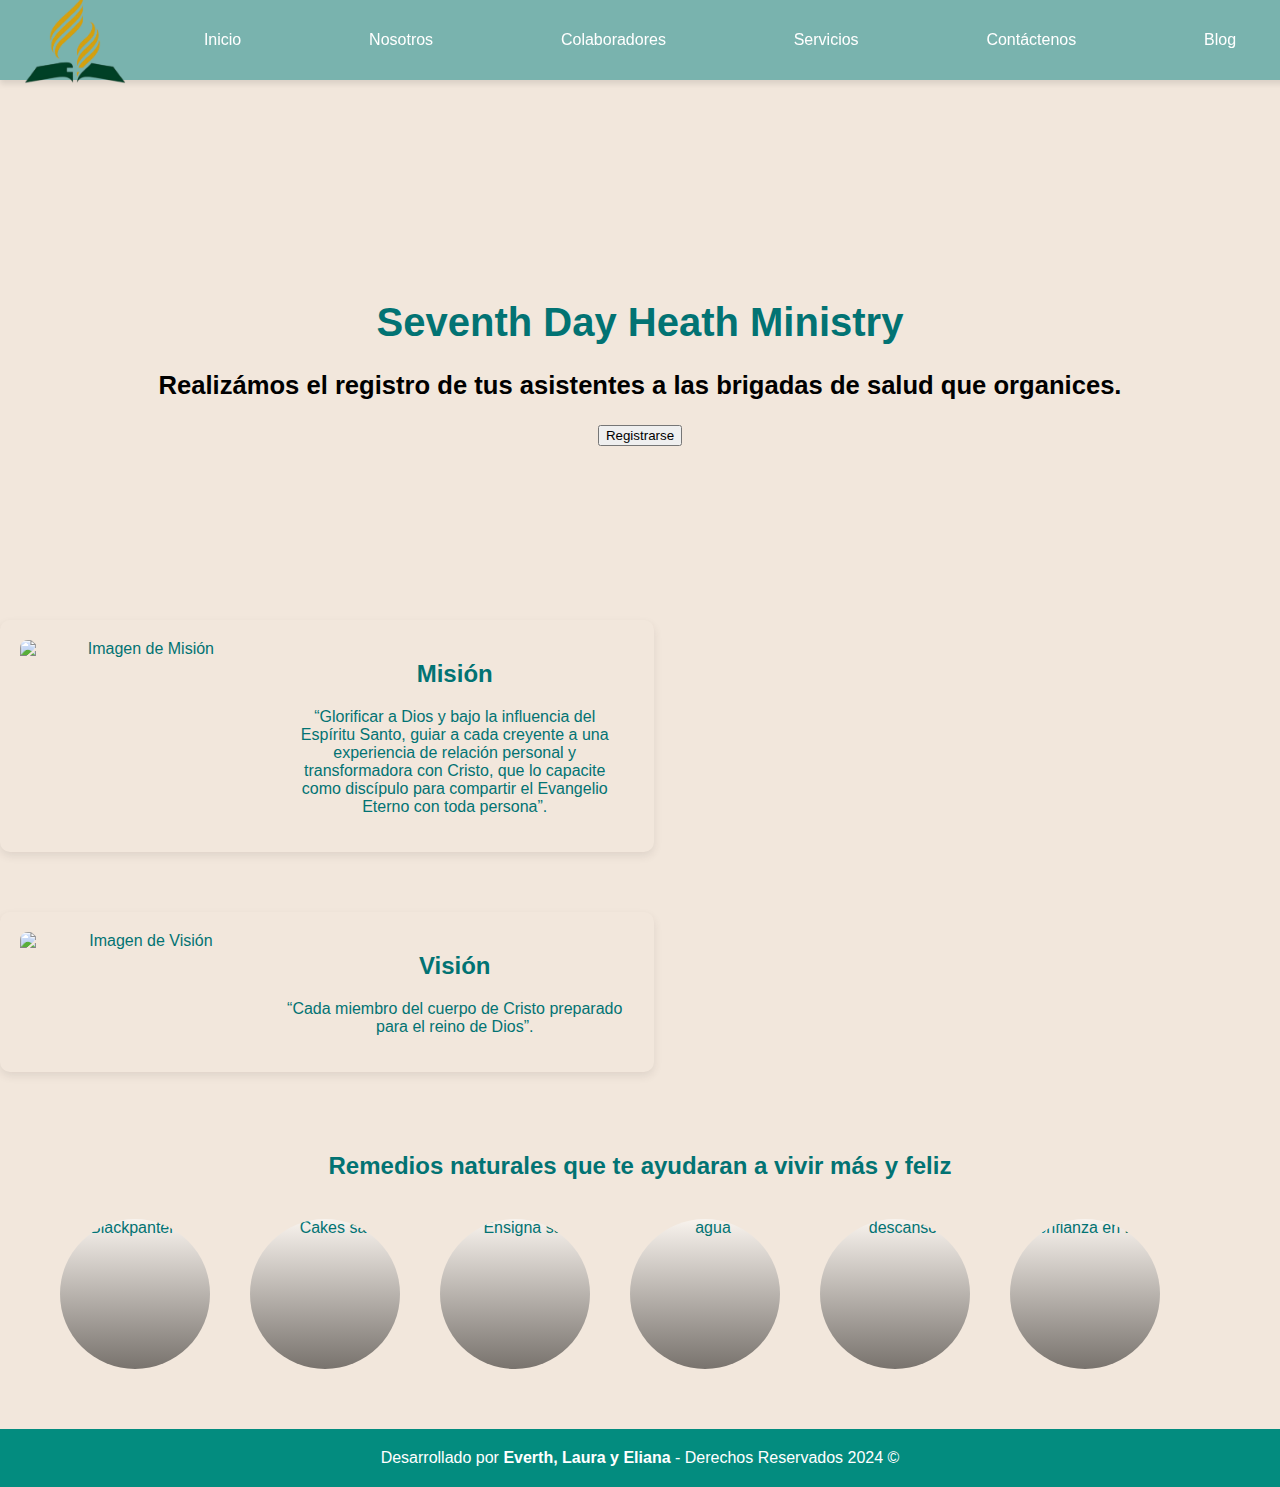
==== HTML/index.html @ 6710968e "initial commit" ====
<!DOCTYPE html>
<html lang="es">
<head>
    <meta charset="UTF-8">
    <meta name="viewport" content="width=device-width, initial-scale=1.0">
    <title>Seventh Day Heath Ministry</title>
    <link rel="stylesheet" href="../CSS/index.css">
    <link rel="stylesheet" href="../CSS/estiloglobal.css">
    <link rel="stylesheet" href="../CSS/">
</head>
<body>

    <nav class="nav">

        <img src="../Imagenes/logo2-removebg-preview.png" alt="Logo empresa" class="logo-nav">
        <ul>
            <li><a href="../HTML/index.html">Inicio</a></li>
            <li><a href="../HTML/nosotros.html">Nosotros</a></li>
            <li><a href="../HTML/colaboradores.html">Colaboradores</a></li>
            <li><a href="../HTML/servicios.html">Servicios</a></li>
            <li><a href="../HTML/contactenos.html">Contáctenos</a></li>     
            <li><a href="../HTML/blog.html">Blog</a></li>
        </ul>
    </nav>

    <section class="hero">
        <h2 class="titulo">Seventh Day Heath Ministry</h2>
        <p class="eslogan">Realizámos el registro de tus asistentes a las brigadas de salud que organices.</p>
    
        <button onclick="window.location.href='registro.html'" class="btn btn-primary btn-lg">Registrarse</button>
    </section>

    <div class="mision-vision-container">
        <section class="mision-contenedor">
            <img src="https://images.pexels.com/photos/8942684/pexels-photo-8942684.jpeg?auto=compress&cs=tinysrgb&w=1260&h=750&dpr=1"  alt="Imagen de Misión">
            <div class="texto-mision">
                <h2>Misión</h2>
                <p>“Glorificar a Dios y bajo la influencia del Espíritu Santo, guiar a cada creyente  a una experiencia de relación personal y transformadora con Cristo, que lo capacite como discípulo para compartir el Evangelio Eterno con toda persona”.</p>
            </div>
        </section>
    
        <section class="vision-contenedor">
            <img src="https://images.pexels.com/photos/6754187/pexels-photo-6754187.jpeg?auto=compress&cs=tinysrgb&w=1260&h=750&dpr=1"  alt="Imagen de Visión">
            <div class="texto-vision">
                <h2>Visión</h2>
                <p>“Cada miembro del cuerpo de Cristo preparado para el reino de Dios”.</p>
            </div>
        </section>
    </div>
    

    <section class="clientes">
        <h2>Remedios naturales que te ayudaran a vivir más y feliz</h2>
        <div class="banner">
            <img src="https://images.pexels.com/photos/28872580/pexels-photo-28872580/free-photo-of-cuenco-de-peras.jpeg?auto=compress&cs=tinysrgb&w=1260&h=750&dpr=1" alt="Blackpanter sa">
            <img src="https://images.pexels.com/photos/26156281/pexels-photo-26156281/free-photo-of-mujer-relajacion-sentado-deporte.jpeg?auto=compress&cs=tinysrgb&w=1260&h=750&dpr=1" alt="Cakes sa">
            <img src="https://images.pexels.com/photos/66346/pexels-photo-66346.jpeg?auto=compress&cs=tinysrgb&w=1260&h=750&dpr=1" alt="Ensigna sa">
            <img src="https://images.pexels.com/photos/53387/sun-fireball-sunset-sea-evening-sky-53387.jpeg?auto=compress&cs=tinysrgb&w=1260&h=750&dpr=1" alt="agua">
            <img src="https://images.pexels.com/photos/371109/pexels-photo-371109.jpeg?auto=compress&cs=tinysrgb&w=1260&h=750&dpr=1" alt="descanso">
            <img src="https://images.pexels.com/photos/5199759/pexels-photo-5199759.jpeg?auto=compress&cs=tinysrgb&w=1260&h=750&dpr=1" alt="confianza en Dios">
        </div>
    </section>

    <footer>
        <p>Desarrollado por <strong>Everth, Laura y Eliana</strong> - Derechos Reservados 2024 &copy;</p>
    </footer>

    <script src="../JS/index.js"></script>
</body>
</html>
---- CSS/index.css ----
.hero {
    background-image: url('https://images.pexels.com/photos/6097775/pexels-photo-6097775.jpeg?auto=compress&cs=tinysrgb&w=1260&h=750&dpr=1'); /* Ruta de la imagen de fondo */
    background-size: cover;
    background-position: center;
    position: relative;
    height: 300px; 
}

.logo {
    width: 120px;  
    height: auto;
    position: absolute;
    z-index: 2; 
    position: relative;
    top: 5px;  
    left: 5px; 
    border-radius: 50%;
}


.eslogan {
    color:black;
    font-size: 1.6em; 
    font-weight: bold;
    z-index: 2; 
    position: relative;
}


section {
    padding: 40px 20px;
    text-align: center;
}

.mision h2, .vision h2 {
    color: #027373;
}

.banner {
    display: flex;
    justify-content: flex-start; 
    align-items: center;
    padding: 20px;
    background-color: #F2E7DC;
    overflow: hidden;
    white-space: nowrap;
    animation: scroll 20s linear infinite;
}

.banner img {
    width: 150px; 
    height: 150px; 
    border-radius: 50%;
    margin: 0 20px;
    object-fit: cover; 
    position: relative; 
    
    background: linear-gradient(to bottom, rgba(255, 255, 255, 0.5), rgba(0, 0, 0, 0.5));
    z-index: 1;
}

@media (max-width: 768px) {
    .banner {
        flex-direction: column; 
        animation: none;
    }
    .banner img {
        margin-bottom: 15px;
    }
}

@keyframes scroll {
    0% {
        transform: translateX(0); 
    }
    100% {
        transform: translateX(-100%); 
    }
}


.mision-vision-container {
    display: flex;
    justify-content: space-between; /* Espacio entre las secciones */
    gap: 20px; /* Espacio entre mision y vision */
    flex-wrap: wrap; /* Permite que se acomoden en dos filas en pantallas pequeñas */
}

.mision-contenedor, .vision-contenedor {
    display: flex;
    justify-content: flex-start;
    background-color: rgba(255, 255, 255, 0);
    box-shadow: 0 4px 8px rgba(57, 53, 53, 0.1); 
    border-radius: 10px; 
    padding: 20px;
    margin: 20px 0;
    width: 48%; /* Cada contenedor ocupa el 48% del ancho en pantallas grandes */
}

.mision-contenedor img, .vision-contenedor img {
    width: 40%; 
    max-width: 300px;
    height: auto;
    border-radius: 8px;
    margin-right: 20px; 
}

.texto-mision, .texto-vision {
    width: 55%; 
}

@media screen and (max-width: 768px) {
    .mision-contenedor, .vision-contenedor {
        flex-direction: column;
        text-align: center;
    }

    .mision-contenedor img, .vision-contenedor img {
        width: 80%; 
        margin: 0 0 20px 0; 
    }

    .texto-mision, .texto-vision {
        width: 100%; 
    }
}

.titulo {
    color: #027373;
    font-size: 2.5em; 
    margin-bottom: 10px; 
    margin-top: 250px; 
}
---- CSS/estiloglobal.css ----
body {
    font-family: 'Verdana', sans-serif;
    background-color: #F2E7DC;
    color: #027373;
    margin: 0;
    padding: 0;
    height: 100%;
}

header {
    text-align: center;
    background-color: #038C7F;
    padding: 10px 0;
}



.nav {
    background-color: rgba(0, 128, 128, 0.5); 
    position: fixed;  
    top: 0;
    width: 100%;
    display: flex;
    align-items: center; 
    padding: 10px 20px;  
    box-shadow: 0 4px 6px rgba(0, 0, 0, 0.1);
    z-index: 1000; 
    height: 60px;
}


.logo-nav {
    width: 110Px; 
    height: auto;  
    border-radius: 0; 
    margin-right: 10px;
    object-fit: contain; 
    background-color: transparent; 
}
.nav ul {
    list-style: none;
    display: flex;
    justify-content: space-around;
    flex-grow: 1;
    margin: 0;
    padding: 0;
}

.nav li {
    margin: 0 15px;
}

.nav a {
    color: #fff;
    text-decoration: none;
    font-size: 16px;
    padding: 10px;
    transition: background-color 0.3s ease;
}

.nav a:hover {
    background-color: rgba(255, 255, 255, 0.2);  }


footer {
    background-color: #038C7F;
    color: #fff;
    text-align: center;
    padding: 20px;
}

footer p {
    margin: 0;
}

.hero {

    background-size: cover; 
    background-position: center; 
    padding: 50px; 
    color: white; 
    text-align: center; 
    background-position: center top; 
    height: 450px;
    padding-top: 50px; 
    padding-bottom: 100px; 
}
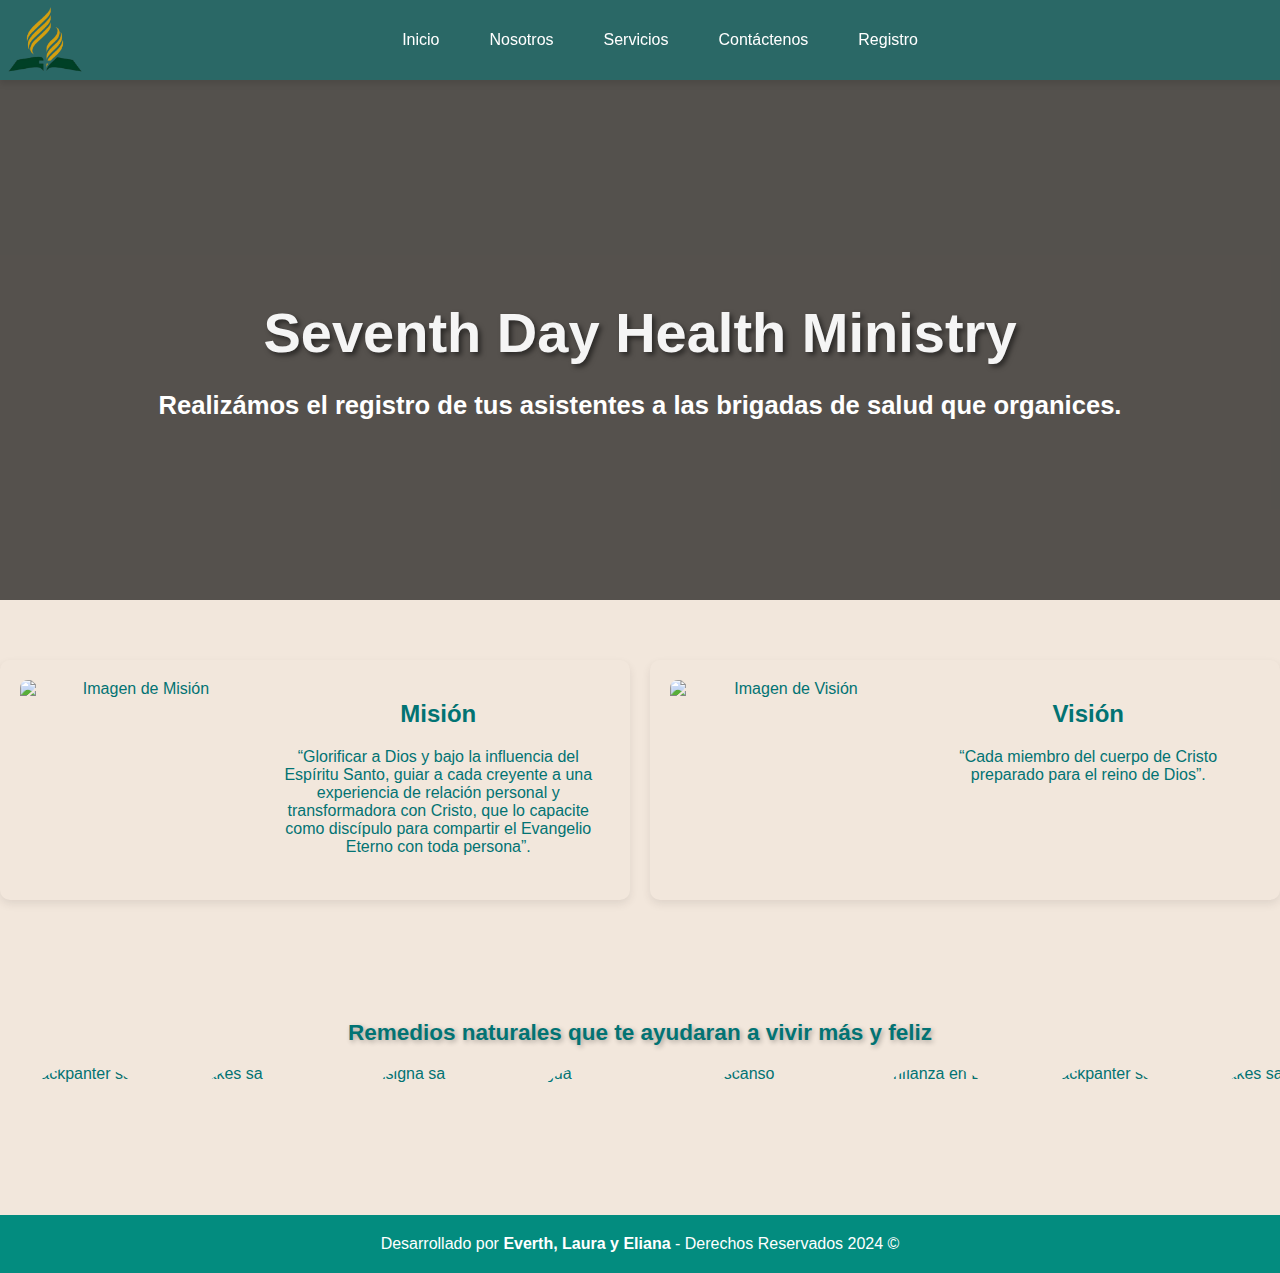
==== commit dce4ee93: "Cambios en index y nosotros" ====
--- a/HTML/index.html
+++ b/HTML/index.html
@@ -16,18 +16,16 @@
         <ul>
             <li><a href="../HTML/index.html">Inicio</a></li>
             <li><a href="../HTML/nosotros.html">Nosotros</a></li>
-            <li><a href="../HTML/colaboradores.html">Colaboradores</a></li>
             <li><a href="../HTML/servicios.html">Servicios</a></li>
             <li><a href="../HTML/contactenos.html">Contáctenos</a></li>     
-            <li><a href="../HTML/blog.html">Blog</a></li>
+            <li><a href="../HTML/registro.html">Registro</a></li>
         </ul>
     </nav>
 
     <section class="hero">
-        <h2 class="titulo">Seventh Day Heath Ministry</h2>
+        <h2 class="titulo">Seventh Day Health Ministry</h2>
         <p class="eslogan">Realizámos el registro de tus asistentes a las brigadas de salud que organices.</p>
     
-        <button onclick="window.location.href='registro.html'" class="btn btn-primary btn-lg">Registrarse</button>
     </section>
 
     <div class="mision-vision-container">
@@ -48,10 +46,18 @@
         </section>
     </div>
     
-
-    <section class="clientes">
-        <h2>Remedios naturales que te ayudaran a vivir más y feliz</h2>
-        <div class="banner">
+<div class="tittle-banner">
+    <h2>Remedios naturales que te ayudaran a vivir más y feliz</h2>
+</div>
+    <div class="banner">
+        <div  class="banner-track">
+            <img src="https://images.pexels.com/photos/28872580/pexels-photo-28872580/free-photo-of-cuenco-de-peras.jpeg?auto=compress&cs=tinysrgb&w=1260&h=750&dpr=1" alt="Blackpanter sa">
+            <img src="https://images.pexels.com/photos/26156281/pexels-photo-26156281/free-photo-of-mujer-relajacion-sentado-deporte.jpeg?auto=compress&cs=tinysrgb&w=1260&h=750&dpr=1" alt="Cakes sa">
+            <img src="https://images.pexels.com/photos/66346/pexels-photo-66346.jpeg?auto=compress&cs=tinysrgb&w=1260&h=750&dpr=1" alt="Ensigna sa">
+            <img src="https://images.pexels.com/photos/53387/sun-fireball-sunset-sea-evening-sky-53387.jpeg?auto=compress&cs=tinysrgb&w=1260&h=750&dpr=1" alt="agua">
+            <img src="https://images.pexels.com/photos/371109/pexels-photo-371109.jpeg?auto=compress&cs=tinysrgb&w=1260&h=750&dpr=1" alt="descanso">
+            <img src="https://images.pexels.com/photos/5199759/pexels-photo-5199759.jpeg?auto=compress&cs=tinysrgb&w=1260&h=750&dpr=1" alt="confianza en Dios">
+            
             <img src="https://images.pexels.com/photos/28872580/pexels-photo-28872580/free-photo-of-cuenco-de-peras.jpeg?auto=compress&cs=tinysrgb&w=1260&h=750&dpr=1" alt="Blackpanter sa">
             <img src="https://images.pexels.com/photos/26156281/pexels-photo-26156281/free-photo-of-mujer-relajacion-sentado-deporte.jpeg?auto=compress&cs=tinysrgb&w=1260&h=750&dpr=1" alt="Cakes sa">
             <img src="https://images.pexels.com/photos/66346/pexels-photo-66346.jpeg?auto=compress&cs=tinysrgb&w=1260&h=750&dpr=1" alt="Ensigna sa">
@@ -59,7 +65,7 @@
             <img src="https://images.pexels.com/photos/371109/pexels-photo-371109.jpeg?auto=compress&cs=tinysrgb&w=1260&h=750&dpr=1" alt="descanso">
             <img src="https://images.pexels.com/photos/5199759/pexels-photo-5199759.jpeg?auto=compress&cs=tinysrgb&w=1260&h=750&dpr=1" alt="confianza en Dios">
         </div>
-    </section>
+    </div>
 
     <footer>
         <p>Desarrollado por <strong>Everth, Laura y Eliana</strong> - Derechos Reservados 2024 &copy;</p>
--- a/CSS/index.css
+++ b/CSS/index.css
@@ -1,4 +1,3 @@
-
 
 .hero {
     background-image: url('https://images.pexels.com/photos/6097775/pexels-photo-6097775.jpeg?auto=compress&cs=tinysrgb&w=1260&h=750&dpr=1'); /* Ruta de la imagen de fondo */
@@ -8,20 +7,45 @@
     height: 300px; 
 }
 
-.logo {
-    width: 120px;  
+.hero::before {
+    content: '';
+    position: absolute;
+    top: 0;
+    left: 0;
+    width: 100%;
+    height: 100%;
+    background-color: rgba(0, 0, 0, 0.65); /* Ajusta la opacidad aquí */
+    z-index: 1;
+}
+
+.titulo {
+    color: whitesmoke;
+    font-size: 3.5em; 
+    z-index: 2;
+    position: relative;
+    margin-bottom: 10px; 
+    margin-top: 250px; 
+    text-shadow: 3px 3px 5px rgba(0, 0, 0, 0.5);
+}
+
+.logo-nav {
+    width: 80px;  
     height: auto;
     position: absolute;
-    z-index: 2; 
-    position: relative;
+    z-index: 3;    
     top: 5px;  
     left: 5px; 
     border-radius: 50%;
 }
 
+.logo-nav {
+    width: 80px !important;
+    height: auto !important;
+}
+
 
 .eslogan {
-    color:black;
+    color:white;
     font-size: 1.6em; 
     font-weight: bold;
     z-index: 2; 
@@ -38,54 +62,14 @@
     color: #027373;
 }
 
-.banner {
-    display: flex;
-    justify-content: flex-start; 
-    align-items: center;
-    padding: 20px;
-    background-color: #F2E7DC;
-    overflow: hidden;
-    white-space: nowrap;
-    animation: scroll 20s linear infinite;
-}
-
-.banner img {
-    width: 150px; 
-    height: 150px; 
-    border-radius: 50%;
-    margin: 0 20px;
-    object-fit: cover; 
-    position: relative; 
-    
-    background: linear-gradient(to bottom, rgba(255, 255, 255, 0.5), rgba(0, 0, 0, 0.5));
-    z-index: 1;
-}
-
-@media (max-width: 768px) {
-    .banner {
-        flex-direction: column; 
-        animation: none;
-    }
-    .banner img {
-        margin-bottom: 15px;
-    }
-}
-
-@keyframes scroll {
-    0% {
-        transform: translateX(0); 
-    }
-    100% {
-        transform: translateX(-100%); 
-    }
-}
-
 
 .mision-vision-container {
     display: flex;
     justify-content: space-between; /* Espacio entre las secciones */
+    align-items: flex-start; /* Alinea los elementos en la parte superior */
     gap: 20px; /* Espacio entre mision y vision */
-    flex-wrap: wrap; /* Permite que se acomoden en dos filas en pantallas pequeñas */
+    flex-wrap: nowrap; /* Evita que se envuelvan en pantallas grandes */
+    margin-top: 40px;
 }
 
 .mision-contenedor, .vision-contenedor {
@@ -97,6 +81,7 @@
     padding: 20px;
     margin: 20px 0;
     width: 48%; /* Cada contenedor ocupa el 48% del ancho en pantallas grandes */
+    height: 200px; /* Asegura que ambos contenedores tengan la misma altura */
 }
 
 .mision-contenedor img, .vision-contenedor img {
@@ -110,6 +95,7 @@
 .texto-mision, .texto-vision {
     width: 55%; 
 }
+
 
 @media screen and (max-width: 768px) {
     .mision-contenedor, .vision-contenedor {
@@ -127,10 +113,48 @@
     }
 }
 
-.titulo {
-    color: #027373;
-    font-size: 2.5em; 
-    margin-bottom: 10px; 
-    margin-top: 250px; 
+.tittle-banner {
+    text-align: center; /* Centra el texto horizontalmente */
+    font-size: 15px; /* Tamaño de fuente del título (ajustalo según necesites) */
+    color: #027373; /* Color del texto, puedes cambiarlo según tu diseño */
+    text-shadow: 2px 2px 5px rgba(0, 0, 0, 0.3); /* Sombra suave en el texto */
+    margin-top: 100px; /* Espacio hacia la parte superior de la página (ajústalo si es necesario) */
 }
 
+
+.banner {
+    display: flex;
+    overflow: hidden;
+    align-items: center;
+    white-space: nowrap;
+    position: relative;
+   }
+
+   .banner-track {
+    display: flex;
+    animation: scroll 20s linear infinite;
+}
+
+.banner img {
+    width: 150px; 
+    height: 150px; 
+    object-fit: cover; /* Asegura que todas las imágenes tengan el mismo tamaño */
+    margin: 0 10px; /* Espacio entre las imágenes */
+    flex-shrink: 0; /* Evita que las imágenes cambien de tamaño */
+    border-radius: 80px;
+}
+
+/* Animación continua */
+@keyframes scroll {
+    0% {
+        transform: translateX(0);
+    }
+    100% {
+        transform: translateX(-10%);
+    }
+}
+
+
+
+
+
--- a/CSS/estiloglobal.css
+++ b/CSS/estiloglobal.css
@@ -27,6 +27,7 @@
     box-shadow: 0 4px 6px rgba(0, 0, 0, 0.1);
     z-index: 1000; 
     height: 60px;
+    justify-content: center; /* Centra los elementos en el nav */
 }
 
 
@@ -41,8 +42,6 @@
 .nav ul {
     list-style: none;
     display: flex;
-    justify-content: space-around;
-    flex-grow: 1;
     margin: 0;
     padding: 0;
 }
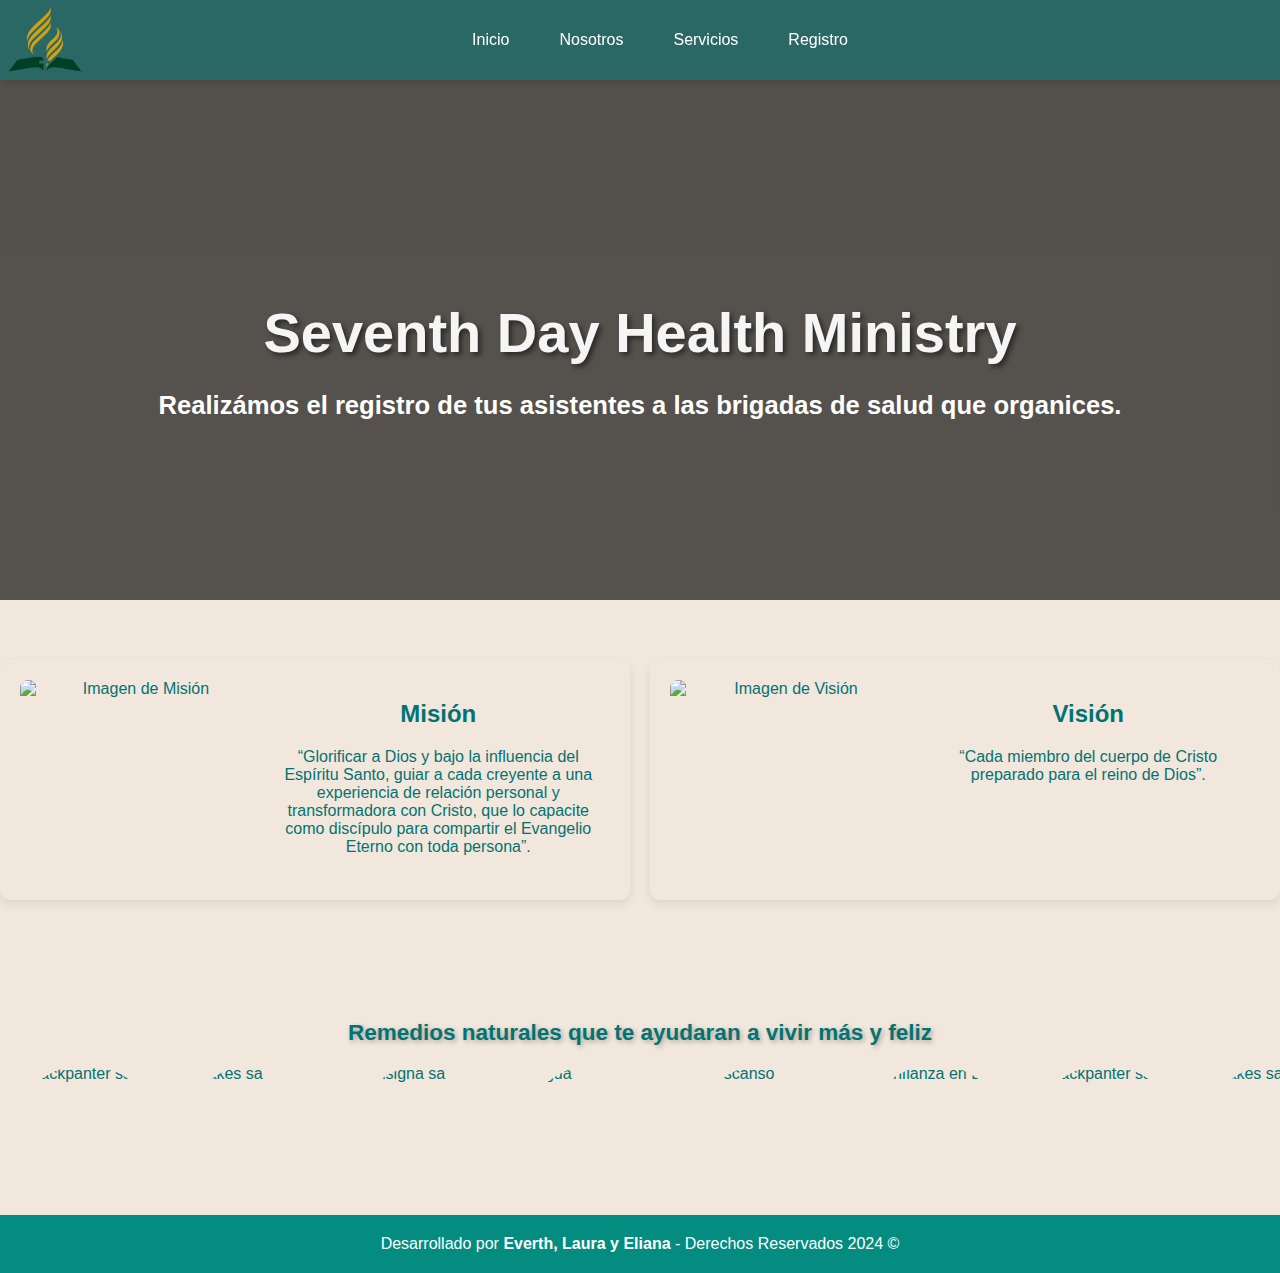
==== commit 4e9f5ada: "salud" ====
--- a/HTML/index.html
+++ b/HTML/index.html
@@ -16,8 +16,7 @@
         <ul>
             <li><a href="../HTML/index.html">Inicio</a></li>
             <li><a href="../HTML/nosotros.html">Nosotros</a></li>
-            <li><a href="../HTML/servicios.html">Servicios</a></li>
-            <li><a href="../HTML/contactenos.html">Contáctenos</a></li>     
+            <li><a href="../HTML/servicios.html">Servicios</a></li>   
             <li><a href="../HTML/registro.html">Registro</a></li>
         </ul>
     </nav>
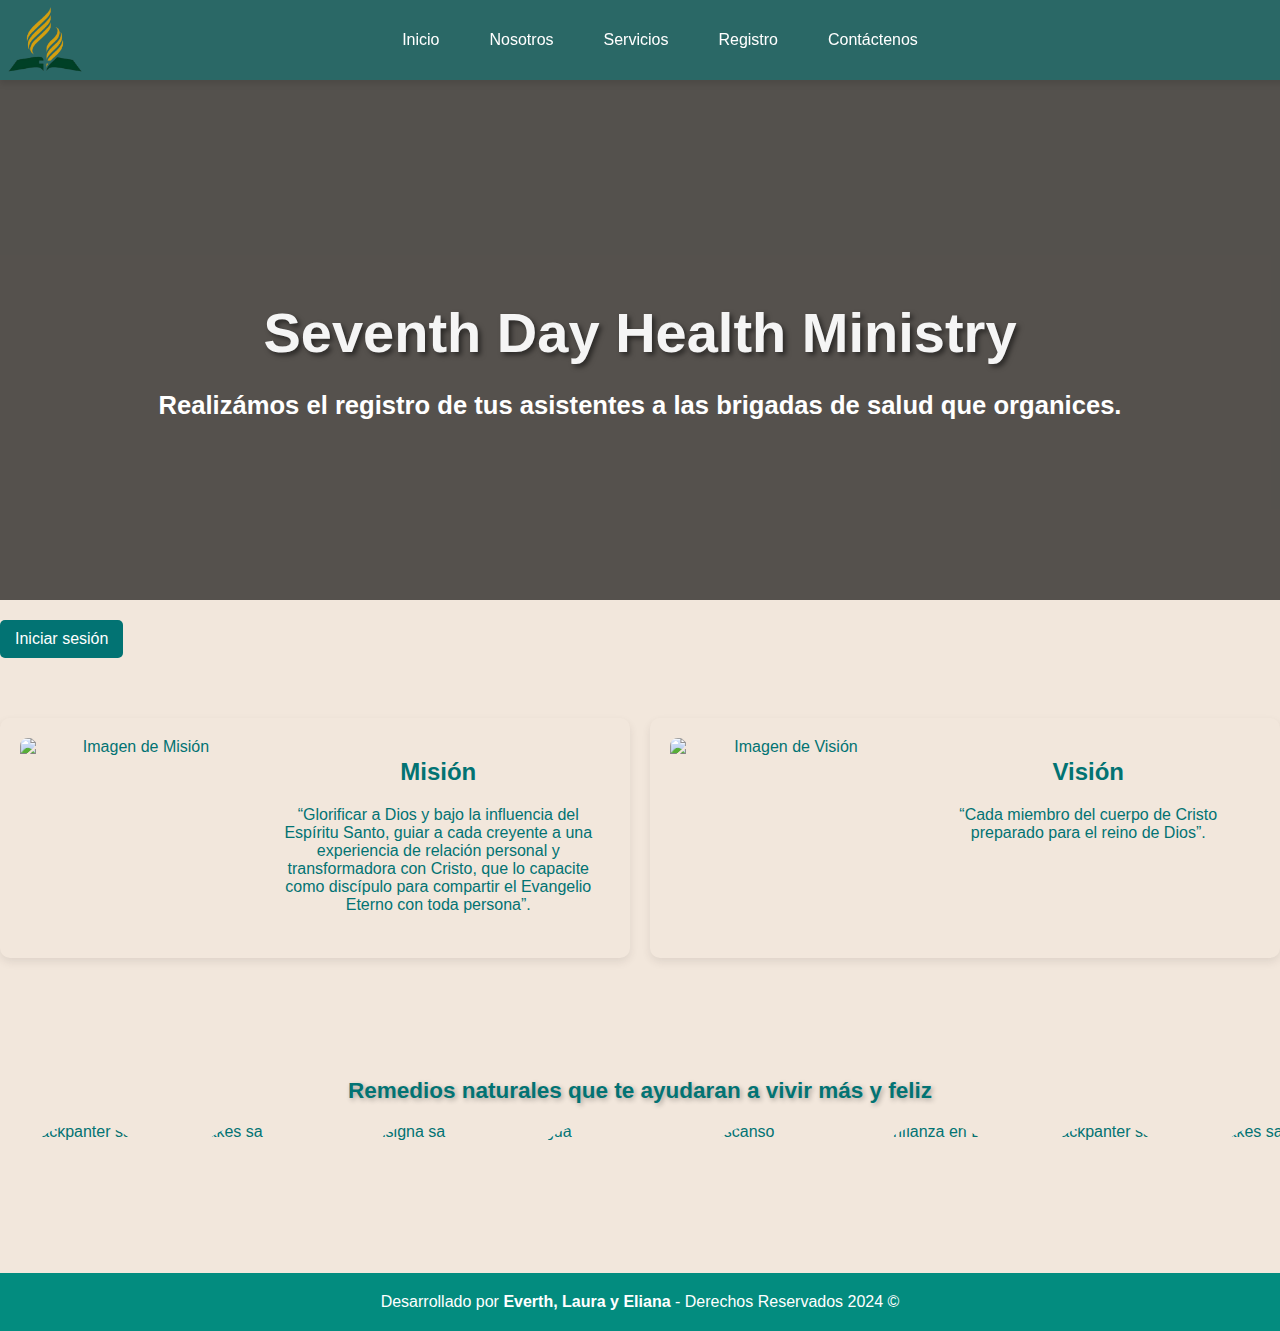
==== commit ab007a56: "adelantos del trabajo" ====
--- a/HTML/index.html
+++ b/HTML/index.html
@@ -18,15 +18,16 @@
             <li><a href="../HTML/nosotros.html">Nosotros</a></li>
             <li><a href="../HTML/servicios.html">Servicios</a></li>   
             <li><a href="../HTML/registro.html">Registro</a></li>
+            <li><a href="../HTML/registro.html">Contáctenos</a></li>
         </ul>
     </nav>
 
     <section class="hero">
         <h2 class="titulo">Seventh Day Health Ministry</h2>
         <p class="eslogan">Realizámos el registro de tus asistentes a las brigadas de salud que organices.</p>
-    
+       
     </section>
-
+    <button class="btn-login" onclick="location.href='login.html'">Iniciar sesión</button>
     <div class="mision-vision-container">
         <section class="mision-contenedor">
             <img src="https://images.pexels.com/photos/8942684/pexels-photo-8942684.jpeg?auto=compress&cs=tinysrgb&w=1260&h=750&dpr=1"  alt="Imagen de Misión">
@@ -71,5 +72,6 @@
     </footer>
 
     <script src="../JS/index.js"></script>
+    <script src="../JS/login.js"></script>
 </body>
 </html>
--- a/CSS/index.css
+++ b/CSS/index.css
@@ -154,7 +154,20 @@
     }
 }
 
+.btn-login {
+    display: inline-block;
+    margin-top: 20px;
+    padding: 10px 15px;
+    font-size: 16px;
+    color: #fff;
+    background-color: #027373;
+    border: none;
+    border-radius: 5px;
+    cursor: pointer;
+    transition: background-color 0.3s ease;
+}
 
+.btn-login:hover {
+    background-color: #005f8b;
+}
 
-
-
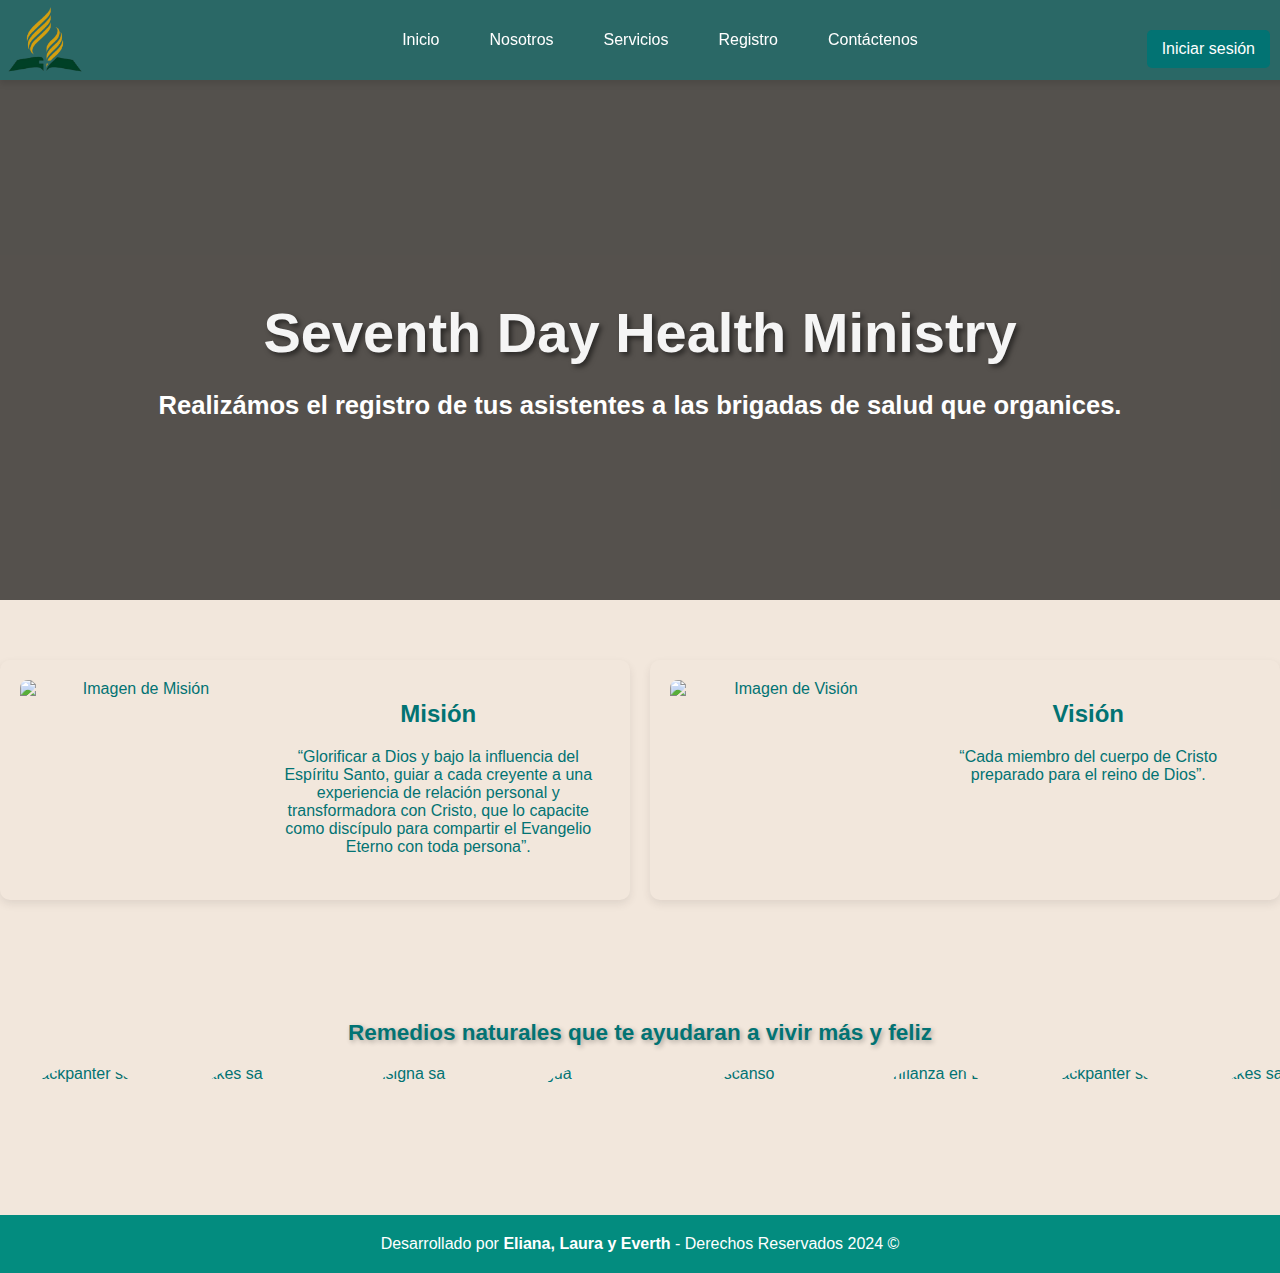
==== commit 3d1933d9: "ajustes index y nosotros" ====
--- a/HTML/index.html
+++ b/HTML/index.html
@@ -3,7 +3,7 @@
 <head>
     <meta charset="UTF-8">
     <meta name="viewport" content="width=device-width, initial-scale=1.0">
-    <title>Seventh Day Heath Ministry</title>
+    <title>Seventh Day Health Ministry</title>
     <link rel="stylesheet" href="../CSS/index.css">
     <link rel="stylesheet" href="../CSS/estiloglobal.css">
     <link rel="stylesheet" href="../CSS/">
@@ -18,8 +18,10 @@
             <li><a href="../HTML/nosotros.html">Nosotros</a></li>
             <li><a href="../HTML/servicios.html">Servicios</a></li>   
             <li><a href="../HTML/registro.html">Registro</a></li>
-            <li><a href="../HTML/registro.html">Contáctenos</a></li>
+            <li><a href="../HTML/contactenos.html">Contáctenos</a></li>
         </ul>
+
+        <button class="btn-login" onclick="location.href='login.html'">Iniciar sesión</button>
     </nav>
 
     <section class="hero">
@@ -27,7 +29,7 @@
         <p class="eslogan">Realizámos el registro de tus asistentes a las brigadas de salud que organices.</p>
        
     </section>
-    <button class="btn-login" onclick="location.href='login.html'">Iniciar sesión</button>
+    
     <div class="mision-vision-container">
         <section class="mision-contenedor">
             <img src="https://images.pexels.com/photos/8942684/pexels-photo-8942684.jpeg?auto=compress&cs=tinysrgb&w=1260&h=750&dpr=1"  alt="Imagen de Misión">
@@ -68,7 +70,7 @@
     </div>
 
     <footer>
-        <p>Desarrollado por <strong>Everth, Laura y Eliana</strong> - Derechos Reservados 2024 &copy;</p>
+        <p>Desarrollado por <strong>Eliana, Laura y Everth</strong> - Derechos Reservados 2024 &copy;</p>
     </footer>
 
     <script src="../JS/index.js"></script>
--- a/CSS/index.css
+++ b/CSS/index.css
@@ -42,6 +42,31 @@
     width: 80px !important;
     height: auto !important;
 }
+
+.btn-login {
+    display: inline-block;
+    margin-top: 20px;
+    padding: 10px 15px;
+    font-size: 16px;
+    color: #fff;
+    background-color: #027373;
+    border: none;
+    border-radius: 5px;
+    cursor: pointer;
+    transition: background-color 0.3s ease;
+
+      /* Propiedades para ubicarlo en la esquina superior derecha */
+      position: fixed; /* Cambia a 'fixed' si quieres que permanezca visible al hacer scroll */
+      top: 10px; /* Distancia desde la parte superior */
+      right: 10px; /* Distancia desde la derecha */
+
+      z-index: 1200; /* Un valor alto para que sobresalga */
+}
+
+.btn-login:hover {
+    background-color: #005f8b;
+}
+
 
 
 .eslogan {
@@ -154,20 +179,4 @@
     }
 }
 
-.btn-login {
-    display: inline-block;
-    margin-top: 20px;
-    padding: 10px 15px;
-    font-size: 16px;
-    color: #fff;
-    background-color: #027373;
-    border: none;
-    border-radius: 5px;
-    cursor: pointer;
-    transition: background-color 0.3s ease;
-}
 
-.btn-login:hover {
-    background-color: #005f8b;
-}
-
